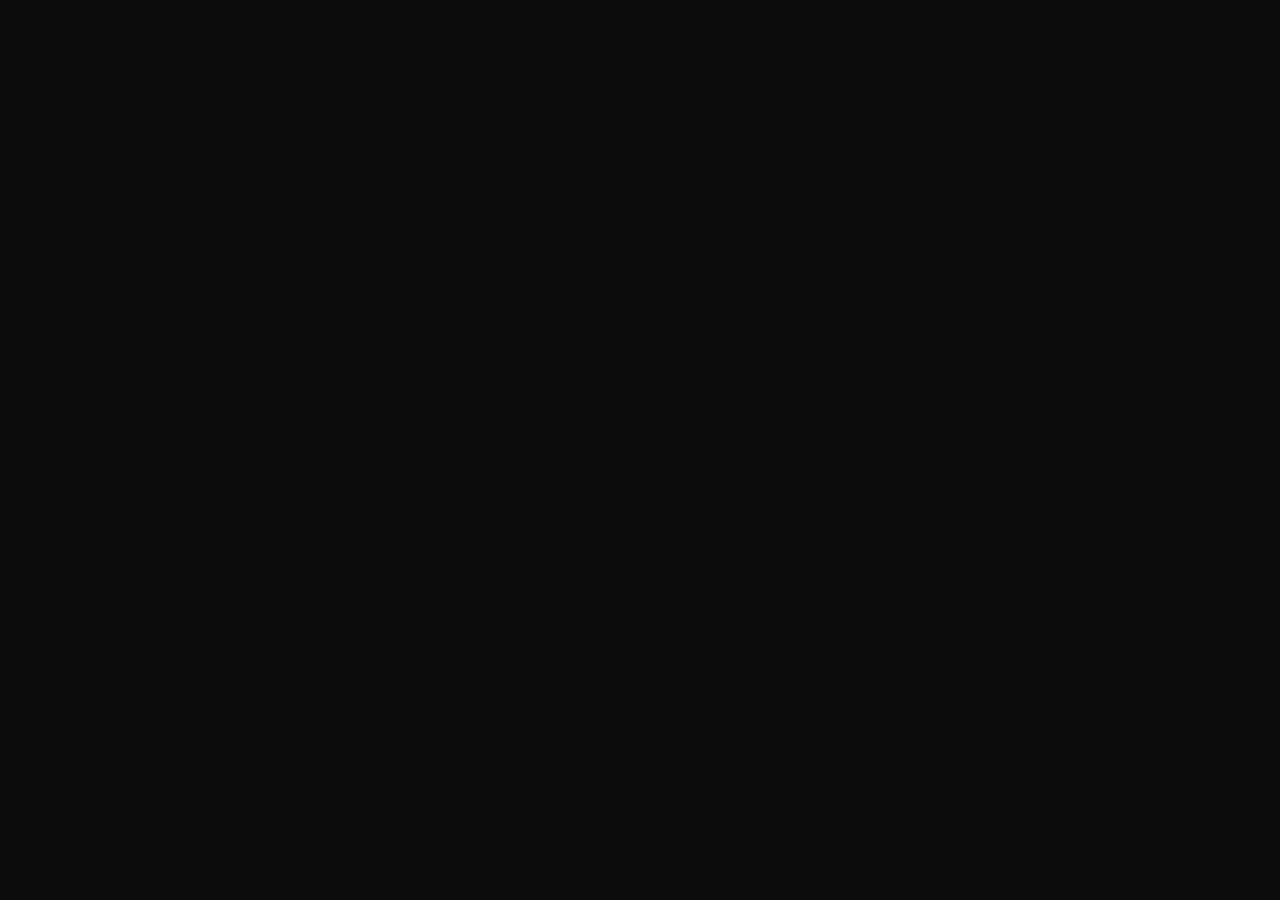
==== my-resume-app/index.html @ d7958278 "..." ====
<!doctype html>
<html lang="en">
<head>
  <meta charset="utf-8">
  <title>MyResumeApp</title>
  <base href="/">

  <meta name="viewport" content="width=device-width, initial-scale=1">
  <link rel="icon" type="image/x-icon" href="favicon.ico">
  <link rel="stylesheet" href="./assets/css/style.css" type="text/css" media="all">
  <link rel="stylesheet" href="./assets/css/font-awesome.min.css" type="text/css" media="all">
<link rel="stylesheet" href="styles.bd3570ccd5c4fd1ce94a.css"></head>
<body>
  <app-root></app-root>
<script type="text/javascript" src="runtime.a66f828dca56eeb90e02.js"></script><script type="text/javascript" src="polyfills.7a0e6866a34e280f48e7.js"></script><script type="text/javascript" src="main.0de5483e411755ad02b9.js"></script></body>
</html>
---- my-resume-app/assets/css/style.css ----
/*
Template Name: Blvck - Personal vCard & Resume Template
Version: 1.0
Author: PxlSolutions
Author URI: http://themeforest.net/user/pxlsolutions
Description: CV, Resume, vCard HTML Template

[TABLE OF CONTENTS]

01. Global Styles
02. Preloader
03. Layout
04. Header
05. Main Content
06. Section Welcome
07. Section Fun Facts
08. Section Resume
09. Section Works
10. Section Testimonials
11. Section Blog
12. Section Customers
13. Section Contact
14. Other Elements
15. Responsive
*/
/*-----------------------------------------------------------------*/
/*                      GLOBAL STYLES                              */
/*-----------------------------------------------------------------*/

@import url('https://fonts.googleapis.com/css?family=Abril+Fatface');
@import url('https://fonts.googleapis.com/css?family=Josefin+Sans');

body {
    color: #1a1a1a;
    background-color: #0C0C0C;
    font-family: 'Josefin Sans', sans-serif;
    overflow-x: hidden;
}

h1,h2,h3,h4,h5,h6 {
    font-family: 'Josefin Sans', sans-serif;
}

img {
    max-width: 100%;
    height: auto;
}

ul {
    padding-left: 15px;
}

li {
    padding: 0 0 10px;
}

/*-----------------------------------------------------------------*/
/*                      PRELOADER                                  */
/*-----------------------------------------------------------------*/
.preloader-outer {
    position: fixed;
    top: 0;
    left: 0;
    height: 100%;
    width: 100%;
    background: #0C0C0C;
    z-index: 6;
    overflow: hidden;
}

.preloader {
    position: absolute;
    top: 50%;
    left: 50%;
    width: 80px;
    height: 60px;
    margin: -30px 0 0 -40px;
}

.preloader .lines {
    width: 80px;
    height: 40px;
    position: absolute;
}

.preloader .lines .line {
    width: 80px;
    height: 1px;
    background-color: #fff;
    position: absolute;
    clip: rect(0,0,20px,0);
}

.preloader .lines .line.line-1 {
    top: 0;
    animation: slide 2s ease 0.1s infinite;
}

.preloader .lines .line.line-2 {
    top: 15px;
    animation: slide 2s ease .25s infinite;
}

.preloader .lines .line.line-3 {
    top: 30px;
    animation: slide 2s ease .5s infinite;
}

.preloader .loading-text {
    position: absolute;
    top: 50px;
    text-align: center;
    width: 100%;
    color: #fff;
    font-size: 14px;
    font-family: 'Josefin Sans', sans-serif;
    letter-spacing: 1px;
    line-height: 10px;
    height: 10px;
    text-transform: uppercase;
}

@keyframes slide {
    0% {
        clip: rect(0,0,20px,0);
    }

    30% {
        clip: rect(0,80px,20px,0);
    }

    50% {
        clip: rect(0,80px,20px,0);
    }

    80% {
        clip: rect(0,80px,20px,80px);
    }

    100% {
        clip: rect(0,80px,20px,80px);
    }
}

@keyframes fade {
    0% {
        opacity: 1;
    }

    50% {
        opacity: 0;
    }

    100% {
        opacity: 1;
    }
}

/*-----------------------------------------------------------------*/
/*                      LAYOUT                                     */
/*-----------------------------------------------------------------*/
.wrapper {
    width: 1000px;
    margin: 0 auto;
}

/*-----------------------------------------------------------------*/
/*                      HEADER                                     */
/*-----------------------------------------------------------------*/
.header {
    background: #0c4979; 
    padding: 46px;
    position: absolute;
    height: 100vh;
    width: 100%;
    z-index: 5;
    text-align: center;
    box-shadow: 0 0 8px rgba(255, 255, 255, 0.4);
}

.header .LanguageSwitch {
    position: absolute;
    top: 15px;
    left: 0px;
    padding: 10px 10px 10px 12px;
    background-color: #fff;
    border-radius: 0px 30px 30px 0px;
}

.header .LanguageSwitch label{
    color: #666;
    font-size: 12px;
    margin-right: 10px; 
}

.header .LanguageSwitch select{
    background: none;
    border: 1px solid #0c4979;
    padding: 2px;
    border-radius: 2px;
    color: #0c4979;
}

.header .avatar {
    overflow: hidden;
    width: 165px;
    height: 165px;
    -webkit-border-radius: 50%;
    -moz-border-radius: 50%;
    -ms-border-radius: 50%;
    border-radius: 50%;
    margin-top: 25px;
    margin-left: auto;
    margin-right: auto;
    box-shadow: 0px 0px 3px #fff;
}

.header .avatar img {
    width: 100%;
}

.header .name {
    margin: 25px 0;
}

.header .name h1 {
    font-family: 'Josefin Sans', sans-serif;
    font-size: 22px;
    font-weight: 600;
    color: #FFF;
    margin: 0 0 5px;
    /* text-transform: uppercase; */
}

.header .name span {
    color: #c3c3c3;
    font-family: 'Josefin Sans', sans-serif;
    font-size: 15px;
    font-weight: 300;
}
/* === Social Icons === */
.header .social-icons {
    margin: 0 0 34px;
}

.header .social-icons ul {
    list-style: none;
    margin: 0;
    padding: 0;
}

.header .social-icons ul li {
    display: inline-block;
    padding: 0 20px 0 0;
}

.header .social-icons ul li a {
    color: #FFF;
}

.header .social-icons ul li a:hover {
    color: #fd9301;
}

.header .social-icons ul li a i {
    font-size: 16px;
}

.header .social-icons ul li:last-child {
    padding-right: 0;
}
/* === Navigation === */
.header .main-nav ul {
    list-style: none;
    padding: 0;
    margin: 0;
}

.header .main-nav ul li {
    padding-bottom: 15px;
}

.header .main-nav ul li a {
    color: #7199b9;
    font-family: 'Josefin Sans', sans-serif;
    font-size: 12px;
    font-weight: 700;
    text-transform: uppercase;
    position: relative;
    -webkit-transition: all .3s ease-in-out;
    -moz-transition: all .3s ease-in-out;
    -o-transition: all .3s ease-in-out;
    transition: all .3s ease-in-out;
}

.header .main-nav ul li a:hover,.header .main-nav ul li a:focus {
    color: #fd9301;
    text-decoration: none;
}

.header .main-nav ul li a:before {
    -webkit-transition: all .3s ease-in-out;
    -moz-transition: all .3s ease-in-out;
    -o-transition: all .3s ease-in-out;
    transition: all .3s ease-in-out;
}

.header .main-nav ul li a:after {
    -webkit-transition: all .3s ease-in-out;
    -moz-transition: all .3s ease-in-out;
    -o-transition: all .3s ease-in-out;
    transition: all .3s ease-in-out;
}

.header .main-nav ul li a:hover:before {
    content: '';
    position: absolute;
    left: -8px;
    top: -5px;
    height: 7px;
    width: 7px;
    border-top: solid 2px #fd9301;
    border-left: solid 2px #fd9301;
}

.header .main-nav ul li a:hover:after {
    content: '';
    position: absolute;
    right: -8px;
    bottom: -5px;
    height: 7px;
    width: 7px;
    border-bottom: solid 2px #fd9301;
    border-right: solid 2px #fd9301;
}

.header .main-nav ul li:last-child {
    padding-bottom: 0;
}

.header .main-nav ul li a.active {
    color: #FFF;
}

.header .main-nav ul li a.active:before {
    content: '';
    position: absolute;
    left: -8px;
    top: -5px;
    height: 7px;
    width: 7px;
    border-top: solid 2px #FFF;
    border-left: solid 2px #FFF;
}

.header .main-nav ul li a.active:after {
    content: '';
    position: absolute;
    right: -8px;
    bottom: -5px;
    height: 7px;
    width: 7px;
    border-bottom: solid 2px #FFF;
    border-right: solid 2px #FFF;
}

/* === Copyright === */
.header .copyright {
    bottom: 20px;
    position: absolute;
    left: 25%;
}

.header .copyright span {
    color: #6a6a6a;
    font-family: 'Josefin Sans', sans-serif;
    font-size: 12px;
    font-weight: 300;
}

/* === Mobile Menu Bar === */
.header .mobile-bar {
    background: rgba(12,12,12,0.75);
    color: #FFF;
    height: 60px;
    right: -59px;
    position: absolute;
    width: 60px;
    z-index: 3;
}

.header .hamburger-menu {
    position: absolute;
    top: 0;
    left: 15px;
    bottom: 0;
    margin: auto;
    width: 30px;
    height: 55px;
    cursor: pointer;
}

.header .bar,.header .bar:after,.header .bar:before {
    width: 30px;
    height: 3px;
}

.header .bar {
    position: relative;
    transform: translateY(25px);
    background: #fff;
    transition: all 0 300ms;
}

.header .bar.animate {
    background: rgba(255,255,255,0);
}

.header .bar:before {
    content: "";
    position: absolute;
    left: 0;
    bottom: 10px;
    background: #fff;
    transition: bottom 300ms 300ms cubic-bezier(0.23,1,0.32,1),transform 300ms cubic-bezier(0.23,1,0.32,1);
}

.header .bar:after {
    content: "";
    position: absolute;
    left: 0;
    top: 10px;
    background: #fff;
    transition: top 300ms 300ms cubic-bezier(0.23,1,0.32,1),transform 300ms cubic-bezier(0.23,1,0.32,1);
}

.header .bar.animate:after {
    top: 0;
    transform: rotate(45deg);
    transition: top 300ms cubic-bezier(0.23,1,0.32,1),transform 300ms 300ms cubic-bezier(0.23,1,0.32,1);
}

.header .bar.animate:before {
    bottom: 0;
    transform: rotate(-45deg);
    transition: bottom 300ms cubic-bezier(0.23,1,0.32,1),transform 300ms 300ms cubic-bezier(0.23,1,0.32,1);
}

/*-----------------------------------------------------------------*/
/*                      MAIN CONTENT                               */
/*-----------------------------------------------------------------*/
.main-content {
    background: #FFF;
    width: 740px;
}

.main-content p {
    color: #666;
    font-family: 'Josefin Sans', sans-serif;
    font-size: 14px;
    font-weight: 300;
    line-height: 28px;
}

/* === Section Configure === */
.main-content section {
    padding: 60px 70px;
    position: relative;
    border-bottom: solid 1px #EEE;
}

/* === Section Header === */
.main-content section .section-header {
    margin-bottom: 30px;
    margin-top: 30px;
    position: relative;
}

.main-content section .section-header:first-child {
    margin-top: 0px;
}

.main-content section .section-header h2 {
    color: #0c4979;
    display: inline-block;
    font-family: 'Josefin Sans', sans-serif;
    font-size: 14px;
    font-weight: 600;
    margin: 0;
    text-transform: uppercase;
    padding-left: 20px;
    position: relative;
}

.main-content section .section-header h2:before {
    content: '';
    position: absolute;
    background: transparent;
    bottom: 10px;
    left: 0;
    height: 16px;
    width: 16px;
    border-left: solid 3px #0c4979;
    border-top: solid 3px #0c4979;
}

.main-content section .section-header h2:after {
    content: '';
    position: absolute;
    background: transparent;
    bottom: -10px;
    right: -17px;
    height: 16px;
    width: 16px;
    border-right: solid 3px #0c4979;
    border-bottom: solid 3px #0c4979;
}

/* === Section Header Light === */
.main-content section .section-header-light {
    margin-bottom: 60px;
    position: relative;
    z-index: 1;
}

.main-content section .section-header-light h2 {
    color: #FFF !important;
    display: inline-block;
    font-family: 'Josefin Sans', sans-serif;
    font-size: 14px;
    font-weight: 400;
    margin: 0;
    text-transform: uppercase;
    padding-left: 20px;
    position: relative;
}

.main-content section .section-header-light h2:before {
    content: '';
    position: absolute;
    background: transparent;
    bottom: 10px;
    left: 0;
    height: 16px;
    width: 16px;
    border-left: solid 3px #FFF !important;
    border-top: solid 3px #FFF !important;
}

.main-content section .section-header-light h2:after {
    content: '';
    position: absolute;
    background: transparent;
    bottom: -10px;
    right: -17px;
    height: 16px;
    width: 16px;
    border-right: solid 3px #FFF !important;
    border-bottom: solid 3px #FFF !important;
}

/*-----------------------------------------------------------------*/
/*                      SECTION WELCOME                            */
/*-----------------------------------------------------------------*/
.welcome {
    padding: 0 !important;
    position: relative;
    border-bottom: 0 !important;
    height: 100vh;
}

.welcome .backstretch {
    position: absolute;
    top: 0;
    bottom: 0;
}

/* === Quote === */
.welcome .quote {
    margin: 0 auto;
    top: calc(50% - 60px);
    position: relative;
    width: 500px;
    z-index: 1;
}

/* .welcome .quote:before {
    content: '';
    position: absolute;
    left: -32px;
    top: -40px;
    height: 22px;
    width: 22px;
    border-top: solid 4px #FFF;
    border-left: solid 4px #FFF;
}

.welcome .quote:after {
    content: '';
    position: absolute;
    right: -30px;
    bottom: -18px;
    height: 22px;
    width: 22px;
    border-bottom: solid 4px #FFF;
    border-right: solid 4px #FFF;
} */

.welcome .quote h2 {
    /* color: #0c4979; */
    color: #fff;
    font-family: 'Josefin Sans', sans-serif;
    font-size: 25px;
    font-weight: 400;
    margin: 0;
    line-height: 1.3em;
}

.welcome .quote span.author {
    color: #7199b9;
    display: block;
    font-size: 18px;
    font-family: 'Josefin Sans', sans-serif;
    font-weight: 600;
    margin-top: 10px;
}

.welcome .overlay {
    background: rgba(227, 227, 227, 0.65) url(../img/objective_Background.png) no-repeat left 100%;
    height: 100%;
    left: 0;
    top: 0;
    position: absolute;
    width: 100%;
}

/*-----------------------------------------------------------------*/
/*                      SECTION ABOUT                              */
/*-----------------------------------------------------------------*/
.about .intro ul.info {
    margin-bottom: 20px;
    height: 60px;
    padding: 0;
    list-style: none;
}

.about .intro ul.info li {
    padding: 5px 0;
    float: left;
    width: 48%;
    margin-right: 1%;
    font-family: 'Josefin Sans', sans-serif;
    font-weight: 300;
    color: #66667f;
    font-size: 14px;
}

.about .intro ul.info li span{
    color: #666;
    font-weight: bold;
    width: 90px;
    display: inline-block;
}

.about .intro ul.info li span i{
    margin-right: 10px;
}

/* .about .intro ul.info li:before {
    content: '\f177';
    font-family: 'FontAwesome';
    font-size: 14px;
    color: #0C0C0C;
    padding-right: 15px;
} */

.about .intro ul.info li:first-child {
    padding-top: 0;
}

.about .intro p {
    margin: 15px 0;
}


/*-----------------------------------------------------------------*/
/*                      SECTION FUN FACTS                          */
/*-----------------------------------------------------------------*/
.facts {
    background: url(../img/aboutImg.jpg) center no-repeat;
    background-size: cover;
}

.facts .fact-item {
    position: relative;
    z-index: 1;
}

.facts .fact-item em.number {
    font-family: 'Josefin Sans', sans-serif;
    font-size: 30px;
    font-style: normal;
    color: #FFF;
    display: block;
    margin: 0 0 8px;
}

.facts .fact-item em.text {
    color: #d9d9d9;
    font-family: 'Josefin Sans', sans-serif;
    font-weight: bolder;
    font-size: 14px;
    display: block;
    margin: 0 0 8px;
}

.facts .fact-item em.number, .facts .fact-item em.text {
    text-align: center;
}

.facts .overlay {
    background: rgba(12,12,12,0.85);
    height: 100%;
    left: 0;
    top: 0;
    position: absolute;
    width: 100%;
}

/*-----------------------------------------------------------------*/
/*                      SECTION Basic Skills                       */
/*-----------------------------------------------------------------*/

.BasicSkills .intro ul.info {
    margin-bottom: 20px;
    height: 60px;
    padding: 0;
    list-style: none;
}

.BasicSkills .intro ul.info li {
    padding: 5px 0;
    float: left;
    width: 48%;
    margin-right: 1%;
    font-family: 'Josefin Sans', sans-serif;
    font-weight: 300;
    color: #66667f;
    font-size: 14px;
}

.BasicSkills .intro ul.info li span{
    color: #666;
    font-weight: bold;
}

.BasicSkills .intro ul.info li span i{
    margin-right: 10px;
}

/*-----------------------------------------------------------------*/
/*                      SECTION RESUME                             */
/*-----------------------------------------------------------------*/
.resume .top-item {
    margin-top: 0 !important;
}

.resume .resume-item {
    background: #FFF;
    border: solid 1px #1a1a1a;
    padding: 20px;
    margin-top: 30px;
    max-height: 140px;
    overflow: hidden;
}

.resume .resume-item h2 {
    font-size: 16px;
    font-weight: 700;
    margin: 0 0 10px;
}

.resume .resume-item span {
    color: #666;
    display: block;
    font-size: 12px;
    font-weight: 300;
    margin: 0 0 10px;
}

.resume .resume-item p {
    line-height: 20px;
    margin-bottom: 0;
}

.resume .resume-download {
    display: block;
    position: absolute;
    right: 0;
    top: -12px;
    background: #0C0C0C;
    color: #FFF;
    padding: 5px 10px;
    border-radius: 2px;
}

.resume .skills .item {
    margin-bottom: 20px;
}

.resume .skills .item .skill-info {
    margin-bottom: 15px;
}

.resume .skills .item .skill-info h3 {
    font-family: 'Josefin Sans', sans-serif;
    font-size: 14px;
    margin: 0;
}

.resume .skills .item .skill-info span {
    font-family: 'Josefin Sans', sans-serif;
    font-size: 12px;
    font-weight: 300;
    color: #9C9C9C;
}


/* -----------------------------------------------
 * Timeline
 * --------------------------------------------- */
 .timeline {
    list-style: none;
    padding: 10px 0;
    position: relative;
    font-weight: 300;
}
.timeline:before {
    top: 0;
    bottom: 0;
    position: absolute;
    content:" ";
    width: 2px;
    background: #0c4979;
    left: 50%;
    margin-left: -1.5px;
}
.timeline > li {
    margin-bottom: 20px;
    position: relative;
    width: 50%;
    float: left;
    clear: left;
}
.timeline > li:before, .timeline > li:after {
    content:" ";
    display: table;
}
.timeline > li:after {
    clear: both;
}
.timeline > li:before, .timeline > li:after {
    content:" ";
    display: table;
}
.timeline > li:after {
    clear: both;
}
.timeline > li > .timeline-panel {
    width: calc(100% - 25px);
    width: -moz-calc(100% - 25px);
    width: -webkit-calc(100% - 25px);
    float: left;
    border: 1px solid #dcdcdc;
    background: #ffffff;
    position: relative;
}
.timeline > li > .timeline-panel:before {
    position: absolute;
    top: 26px;
    right: -15px;
    display: inline-block;
    border-top: 15px solid transparent;
    border-left: 15px solid #dcdcdc;
    border-right: 0 solid #dcdcdc;
    border-bottom: 15px solid transparent;
    content:" ";
}
.timeline > li > .timeline-panel:after {
    position: absolute;
    top: 27px;
    right: -14px;
    display: inline-block;
    border-top: 14px solid transparent;
    border-left: 14px solid #ffffff;
    border-right: 0 solid #ffffff;
    border-bottom: 14px solid transparent;
    content:" ";
}
.timeline > li > .timeline-badge {
    color: #ffffff;
    width: 24px;
    height: 24px;
    line-height: 50px;
    text-align: center;
    position: absolute;
    top: 16px;
    right: -12px;
    z-index: 100;
}
.timeline > li.timeline-inverted > .timeline-panel {
    float: right;
}
.timeline > li.timeline-inverted > .timeline-panel:before {
    border-left-width: 0;
    border-right-width: 15px;
    left: -15px;
    right: auto;
}
.timeline > li.timeline-inverted > .timeline-panel:after {
    border-left-width: 0;
    border-right-width: 14px;
    left: -14px;
    right: auto;
}
.timeline-badge > a {
    color: #0c7fda !important;
}
.timeline-badge a:hover {
    color: #dcdcdc !important;
}
.timeline-title {
    margin-top: 0;
    color: inherit;
}
.timeline-heading h4 {
    font-weight: 400;
    padding: 0 15px;
    color: #4679bd;
}
.timeline-body > p, .timeline-body > ul {
    padding: 10px 15px;
    margin-bottom: 0;
}
.timeline-footer {
    padding: 5px 15px;
    background-color: #f4f4f4;
}
.timeline-footer p { margin-bottom: 0; }

.timeline-footer p span {
    color: #a9a8a8;
}
.timeline-footer > a {
    cursor: pointer;
    text-decoration: none;
}
.timeline > li.timeline-inverted {
    float: right;
    clear: right;
}
.timeline > li:nth-child(2) {
    margin-top: 60px;
}
.timeline > li.timeline-inverted > .timeline-badge {
    left: -12px;
}
.no-float {
    float: none !important;
}
@media (max-width: 767px) {
    ul.timeline:before {
        left: 40px;
    }
    ul.timeline > li {
        margin-bottom: 0px;
        position: relative;
        width:100%;
        float: left;
        clear: left;
    }
    ul.timeline > li > .timeline-panel {
        width: calc(100% - 65px);
        width: -moz-calc(100% - 65px);
        width: -webkit-calc(100% - 65px);
    }
    ul.timeline > li > .timeline-badge {
        left: 28px;
        margin-left: 0;
        top: 16px;
    }
    ul.timeline > li > .timeline-panel {
        float: right;
    }
    ul.timeline > li > .timeline-panel:before {
        border-left-width: 0;
        border-right-width: 15px;
        left: -15px;
        right: auto;
    }
    ul.timeline > li > .timeline-panel:after {
        border-left-width: 0;
        border-right-width: 14px;
        left: -14px;
        right: auto;
    }
    .timeline > li.timeline-inverted {
        float: left;
        clear: left;
        margin-top: 30px;
        margin-bottom: 30px;
    }
    .timeline > li.timeline-inverted > .timeline-badge {
        left: 28px;
    }
}


/*-----------------------------------------------------------------*/
/*                      SECTION WORKS                              */
/*-----------------------------------------------------------------*/
.works .control {
    margin-bottom: 30px;
}

.works .control ul {
    list-style: none;
    margin: 0;
    padding: 0;
}

.works .control ul li {
    display: inline-block;
    padding: 0 20px 0 0;
}

.works .control ul li a {
    color: #9E9E9E;
    cursor: pointer;
    font-family: 'Josefin Sans', sans-serif;
    font-size: 14px;
}

.works .control ul li a:hover {
    color: #1a1a1a;
    text-decoration: none;
}

.works .control ul li.active a {
    color: #1a1a1a;
}

.works .control ul li:last-child {
    padding-right: 0;
}

.works .item-outer {
    list-style: none;
    margin: 0 -1px;
    overflow: hidden;
    padding: 0;
    -webkit-transition: all .3s ease-in-out;
    -moz-transition: all .3s ease-in-out;
    -o-transition: all .3s ease-in-out;
    transition: all .3s ease-in-out;
}

.works .item-outer .filtr-item {
    display: inline-block;
    padding: 0 1px;
}

.works .item-outer .item {
    margin-bottom: 2px;
    overflow: hidden;
    height: 193px;
    position: relative;
}

.works .item-outer .item .title {
    color: #FFF;
    position: absolute;
    top: 0;
    height: 100%;
    width: 100%;
    z-index: 2;
}

.works .item-outer .item .title:before {
    content: '';
    border-top: solid #FFF 3px;
    border-left: solid #FFF 3px;
    position: absolute;
    left: 15px;
    top: 15px;
    height: 18px;
    width: 18px;
    -ms-transform: translate(-45px,-45px);
    -webkit-transform: translate(-45px,-45px);
    transform: translate(-45px,-45px);
    -webkit-transition: all .3s ease-in-out;
    -moz-transition: all .3s ease-in-out;
    -o-transition: all .3s ease-in-out;
    transition: all .3s ease-in-out;
}

.works .item-outer .item .title:after {
    content: '';
    border-bottom: solid #FFF 3px;
    border-right: solid #FFF 3px;
    position: absolute;
    right: -35px;
    bottom: -35px;
    height: 18px;
    width: 18px;
    -ms-transform: translate(45px,45px);
    -webkit-transform: translate(45px,45px);
    transform: translate(45px,45px);
    -webkit-transition: all .3s ease-in-out;
    -moz-transition: all .3s ease-in-out;
    -o-transition: all .3s ease-in-out;
    transition: all .3s ease-in-out;
}

.works .item-outer .item .title .inner {
    text-align: center;
    top: calc(50% - 30px);
    width: 100%;
    position: absolute;
}

.works .item-outer .item .title h2 {
    font-size: 18px;
    font-weight: 400;
    letter-spacing: .04em;
    text-transform: uppercase;
    margin: 0 0 5px;
    -ms-transform: translateY(-200px);
    -webkit-transform: translateY(-200px);
    transform: translateY(-200px);
    -webkit-transition: all .3s ease-in-out;
    -moz-transition: all .3s ease-in-out;
    -o-transition: all .3s ease-in-out;
    transition: all .3s ease-in-out;
}

.works .item-outer .item .title span {
    color: #DDD;
    display: block;
    font-size: 12px;
    font-weight: 100;
    -ms-transform: translateY(220px);
    -webkit-transform: translateY(220px);
    transform: translateY(220px);
    -webkit-transition: all .3s ease-in-out;
    -moz-transition: all .3s ease-in-out;
    -o-transition: all .3s ease-in-out;
    transition: all .3s ease-in-out;
}

.works .item-outer .item img {
    max-width: 100%;
    height: auto;
    -ms-transform: scale(1);
    -webkit-transform: scale(1);
    transform: scale(1);
    -webkit-transition: all .3s ease-in-out;
    -moz-transition: all .3s ease-in-out;
    -o-transition: all .3s ease-in-out;
    transition: all .3s ease-in-out;
}

.works .item-outer .item .overlay {
    background: rgba(12,12,12,0.85);
    height: 100%;
    left: 0;
    opacity: 0;
    top: 0;
    position: absolute;
    width: 100%;
    z-index: 1;
    -webkit-transition: all .3s ease-in-out;
    -moz-transition: all .3s ease-in-out;
    -o-transition: all .3s ease-in-out;
    transition: all .3s ease-in-out;
}

.works .item-outer .item:hover h2 {
    -ms-transform: translateY(0px);
    -webkit-transform: translateY(0px);
    transform: translateY(0px);
}

.works .item-outer .item:hover span {
    -ms-transform: translateY(0px);
    -webkit-transform: translateY(0px);
    transform: translateY(0px);
}

.works .item-outer .item:hover .overlay {
    opacity: 1;
}

.works .item-outer .item:hover img {
    -ms-transform: scale(1.1);
    -webkit-transform: scale(1.1);
    transform: scale(1.1);
}

.works .item-outer .item:hover .title:before {
    -ms-transform: translate(0px);
    -webkit-transform: translate(0px);
    transform: translate(0px);
}

.works .item-outer .item:hover .title:after {
    -ms-transform: translate(-45px,-45px);
    -webkit-transform: translate(-45px,-45px);
    transform: translate(-45px,-45px);
}

.works .item-outer .mix {
    padding: 5px;
}

/*-----------------------------------------------------------------*/
/*                      SECTION TESTIMONIALS                       */
/*-----------------------------------------------------------------*/
.testimonials .item .thumb {
    border: solid 1px #ECECEC;
    width: 128px;
    height: 128px;
    overflow: hidden;
    -webkit-border-radius: 50%;
    -moz-border-radius: 50%;
    -ms-border-radius: 50%;
    border-radius: 50%;
}

.testimonials .item .text span.author {
    color: #B1B1B1;
    font-family: 'Josefin Sans', sans-serif;
    font-size: 12px;
}

/*-----------------------------------------------------------------*/
/*                      SECTION BLOG                               */
/*-----------------------------------------------------------------*/
.blog .item {
    margin-bottom: 30px;
}

.blog .item .thumb {
    height: 180px;
    overflow: hidden;
}

.blog .item .thumb img {
    width: 100%;
    height: auto;
}

.blog .item .text h2 {
    font-size: 18px;
    font-weight: 400;
    margin: 0 0 15px;
}

.blog .item .text p {
    margin: 0 0 15px;
}

.blog .blog-single img {
    margin-bottom: 20px;
}

/*-----------------------------------------------------------------*/
/*                      SECTION CUSTOMERS                          */
/*-----------------------------------------------------------------*/
.customers {
    background: url(http://placehold.it/740x270) center left no-repeat;
    background-size: cover;
}

.customers .customer-carousel {
    z-index: 1;
}

.customers .item {
    margin-right: 24px;
    position: relative;
    z-index: 1;
}

.customers .item img {
    max-width: 100%;
    opacity: .5;
    height: auto;
    -webkit-transition: all .3s ease-in-out;
    -moz-transition: all .3s ease-in-out;
    -o-transition: all .3s ease-in-out;
    transition: all .3s ease-in-out;
}

.customers .item img:hover {
    opacity: 1;
}

.customers .overlay {
    background: rgba(12,12,12,0.85);
    height: 100%;
    left: 0;
    top: 0;
    position: absolute;
    width: 100%;
}

.customers .owl-theme .owl-controls .owl-page span {
    width: 10px;
    height: 10px;
    margin: 5px 3px;
    background: #FFF;
}

.customers .owl-theme .owl-controls {
    margin-top: 24px;
}

/*-----------------------------------------------------------------*/
/*                      OTHER ELEMENTS                             */
/*-----------------------------------------------------------------*/
.more-items {
    margin-top: 25px;
}

.more-items a {
    color: #0C0C0C;
    font-weight: 300;
    text-decoration: none;
}

.more-items a:hover {
    text-decoration: underline;
}

.more-items a i {
    margin-right: 10px;
}

.pagination {
    margin-top: 25px;
    width: 100%;
}

.pagination a {
    color: #1a1a1a;
}

/* === Button === */
.btn-default {
    color: #FFF;
    background-color: #0C0C0C;
    border: 0;
    border-radius: 0;
    font-size: 12px;
    font-weight: 300;
    padding: 5px 16px;
    position: relative;
}

.btn-default:after {
    content: '\f178';
    font-family: 'FontAwesome';
    font-size: 12px;
    top: 0;
    right: -29px;
    padding: 5px 8px;
    position: absolute;
    background: #0C0C0C;
    -webkit-transition: all .8s ease-in-out;
    -moz-transition: all .8s ease-in-out;
    -o-transition: all .8s ease-in-out;
    transition: all .8s ease-in-out;
    -ms-transform: rotateY(0deg);
    -webkit-transform: rotateY(0deg);
    transform: rotateY(0deg);
}

.btn-default:hover {
    color: #FFF;
    background-color: #0C0C0C;
    border: 0;
}

.btn-default:hover:after {
    -ms-transform: rotateY(360deg);
    -webkit-transform: rotateY(360deg);
    transform: rotateY(360deg);
}

/* === Progress Bar === */
.progress {
    height: 1px;
    margin-bottom: 20px;
    overflow: hidden;
    background-color: #E0E0E0;
    border-radius: 0;
    -webkit-box-shadow: none;
    box-shadow: none;
}

.progress-bar {
    float: left;
    width: 0;
    height: 100%;
    font-size: 12px;
    line-height: 1px;
    color: #fff;
    text-align: center;
    background-color: #0C0C0C;
    -webkit-box-shadow: none;
    box-shadow: none;
    -webkit-transition: width .6s ease;
    -o-transition: width .6s ease;
    transition: width .6s ease;
}

/* === Form Control === */
.form-control {
    display: block;
    width: 100%;
    height: 50px;
    padding: 0;
    font-size: 14px;
    font-weight: 300;
    line-height: 1.6;
    color: #555;
    background-color: #fff;
    background-image: none;
    border-bottom: solid 1px #0C0C0C;
    border-top: 0;
    border-left: 0;
    border-right: 0;
    border-radius: 0;
    -webkit-box-shadow: none;
    box-shadow: none;
}

.form-control:focus {
    border-color: #C7C7C7;
    outline: 0;
    -webkit-box-shadow: none;
    box-shadow: none;
}

.form-group {
    margin-bottom: 25px;
}

/* === Owl Configure === */
.owl-theme .owl-controls .owl-page span {
    width: 10px;
    height: 10px;
    margin: 5px 3px;
    filter: Alpha(Opacity=20);
    opacity: .2;
    background: #0C0C0C;
}

.owl-theme .owl-controls {
    margin-top: 30px;
}

.scrollConatiner {
    max-height: 100vh;
    overflow: auto;
}

/*-----------------------------------------------------------------*/
/*                      RESPONSIVE                                  */
/*-----------------------------------------------------------------*/
@media only screen and (min-width: 480px) and (max-width: 767px) {
    .works .item-outer .mix {
        width: 50%;
    }
}

@media only screen and (max-width: 991px) {
    .wrapper {
        width: 100%;
    }

    .header {
        -ms-transform: translateX(-260px);
        -webkit-transform: translateX(-260px);
        transform: translateX(-260px);
        -webkit-transition: all .3s ease-in-out;
        -moz-transition: all .3s ease-in-out;
        -o-transition: all .3s ease-in-out;
        transition: all .3s ease-in-out;
    }

    .pushed {
        -ms-transform: translateX(0);
        -webkit-transform: translateX(0);
        transform: translateX(0);
    }

    .main-content {
        width: 100%;
        -webkit-transition: all .3s ease-in-out;
        -moz-transition: all .3s ease-in-out;
        -o-transition: all .3s ease-in-out;
        transition: all .3s ease-in-out;
    }

    .main-pushed {
        -ms-transform: translateX(260px);
        -webkit-transform: translateX(260px);
        transform: translateX(260px);
    }
    .works .item-outer .item {
        height: 280px;
    }
}

@media only screen and (max-width: 767px) {
    .welcome {
        padding: 60px !important;
    }

    .welcome .quote {
        width: initial;
    }

    .facts .fact-item {
        margin-bottom: 20px;
    }

    .resume .resume-item {
        margin-top: 30px !important;
    }

    .blog .item .text {
        margin-top: 25px;
    }
}

@media only screen and (max-width: 480px) {
    .main-content section {
        padding: 60px 30px;
    }
}

@media only screen and (max-height: 600px) {
    .header .name {
        margin: 15px 0;
    }

    .header .main-nav ul li {
        padding-bottom: 10px;
    }

    .header .social-icons {
        margin: 0 0 15px;
    }

    .header .copyright {
        bottom: -18px;
        position: relative;
    }
}
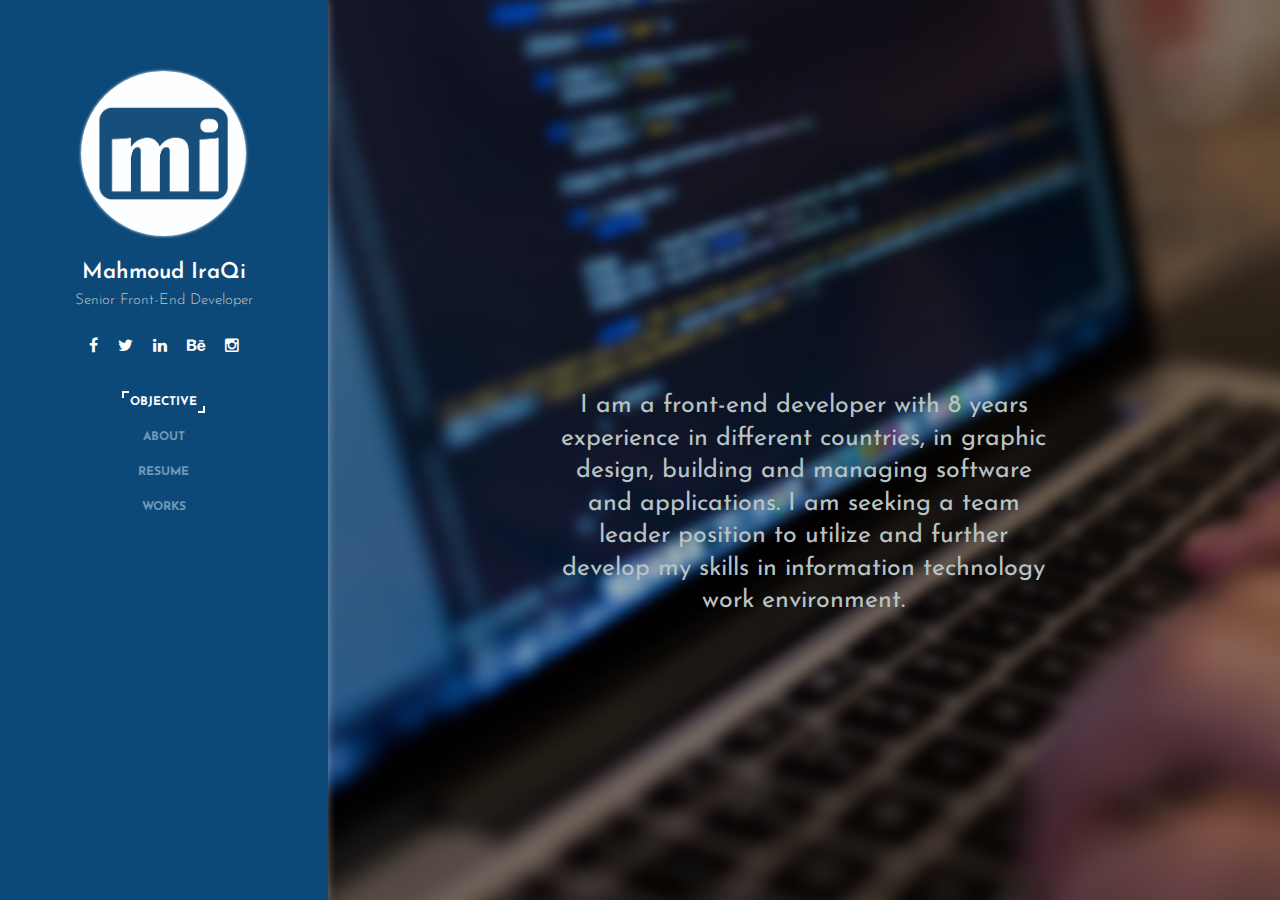
==== commit 4419e232: "update cv" ====
--- a/my-resume-app/index.html
+++ b/my-resume-app/index.html
@@ -3,14 +3,16 @@
 <head>
   <meta charset="utf-8">
   <title>MyResumeApp</title>
-  <base href="/">
+  <base href="./">
 
   <meta name="viewport" content="width=device-width, initial-scale=1">
-  <link rel="icon" type="image/x-icon" href="favicon.ico">
+  <!-- <link rel="icon" type="image/x-icon" href="./favicon.png"> -->
+  <link rel="shortcut icon" type="image/png" href="./assets/img/favicon.png"/>
   <link rel="stylesheet" href="./assets/css/style.css" type="text/css" media="all">
+  <link rel="stylesheet" href="./assets/css/responsive.css" type="text/css" media="all">
   <link rel="stylesheet" href="./assets/css/font-awesome.min.css" type="text/css" media="all">
-<link rel="stylesheet" href="styles.bd3570ccd5c4fd1ce94a.css"></head>
+<link rel="stylesheet" href="styles.dcaf5f97e720a7d08f4d.css"></head>
 <body>
   <app-root></app-root>
-<script type="text/javascript" src="runtime.a66f828dca56eeb90e02.js"></script><script type="text/javascript" src="polyfills.7a0e6866a34e280f48e7.js"></script><script type="text/javascript" src="main.0de5483e411755ad02b9.js"></script></body>
+<script type="text/javascript" src="runtime.a66f828dca56eeb90e02.js"></script><script type="text/javascript" src="polyfills.0858c888d732919b1915.js"></script><script type="text/javascript" src="main.87c64ca772e22f5f0bb7.js"></script></body>
 </html>
--- a/my-resume-app/assets/css/style.css
+++ b/my-resume-app/assets/css/style.css
@@ -33,7 +33,7 @@
 body {
     color: #1a1a1a;
     background-color: #0C0C0C;
-    font-family: 'Josefin Sans', sans-serif;
+    font-family: 'Josefin Sans', sans-serif !important;
     overflow-x: hidden;
 }
 
@@ -179,6 +179,7 @@
 }
 
 .header .LanguageSwitch {
+    display: none;
     position: absolute;
     top: 15px;
     left: 0px;
@@ -608,7 +609,7 @@
 
 .welcome .quote h2 {
     /* color: #0c4979; */
-    color: #fff;
+    color: #b8c3c3;
     font-family: 'Josefin Sans', sans-serif;
     font-size: 25px;
     font-weight: 400;
@@ -632,6 +633,7 @@
     top: 0;
     position: absolute;
     width: 100%;
+    background-size: cover;
 }
 
 /*-----------------------------------------------------------------*/
@@ -682,6 +684,27 @@
     margin: 15px 0;
 }
 
+.about .skills .item {
+    margin-bottom: 20px;
+}
+
+.about .skills .item .skill-info {
+    margin-bottom: 15px;
+}
+
+.about .skills .item .skill-info h3 {
+    font-family: 'Josefin Sans', sans-serif;
+    font-size: 14px !important;
+    margin: 0;
+}
+
+.about .skills .item .skill-info span {
+    font-family: 'Josefin Sans', sans-serif;
+    font-size: 12px;
+    font-weight: 300;
+    color: #9C9C9C;
+}
+
 
 /*-----------------------------------------------------------------*/
 /*                      SECTION FUN FACTS                          */
@@ -798,10 +821,11 @@
     position: absolute;
     right: 0;
     top: -12px;
-    background: #0C0C0C;
+    background: #164f7c;
     color: #FFF;
     padding: 5px 10px;
     border-radius: 2px;
+    cursor: pointer;
 }
 
 .resume .skills .item {
@@ -814,7 +838,7 @@
 
 .resume .skills .item .skill-info h3 {
     font-family: 'Josefin Sans', sans-serif;
-    font-size: 14px;
+    font-size: 14px !important;
     margin: 0;
 }
 
@@ -936,7 +960,12 @@
 .timeline-heading h4 {
     font-weight: 400;
     padding: 0 15px;
-    color: #4679bd;
+    color: #0c4979;
+}
+.timeline-heading h6 {
+    font-weight: 200;
+    padding: 0 15px;
+    color: #666;
 }
 .timeline-body > p, .timeline-body > ul {
     padding: 10px 15px;
@@ -1019,6 +1048,43 @@
 /*-----------------------------------------------------------------*/
 /*                      SECTION WORKS                              */
 /*-----------------------------------------------------------------*/
+
+.works .nav-tabs .nav-item{
+    background: #0c4979;
+    margin-right: 2px;
+    padding: 5px 15px !important;
+    border-radius: 5px 5px 0px 0px;
+}
+
+.works .nav-tabs .nav-item:hover, .works .nav-tabs .nav-item.active {
+    background: #fff;
+    border: 1px solid #0c4979;
+    border-bottom: none;
+}
+
+.works .nav-tabs .nav-item a{
+    color: #fff;
+    cursor: pointer;
+    background: none !important;
+    border: none !important;
+}
+
+.works .nav-tabs .nav-item:hover a, .works .nav-tabs .nav-item.active a{
+    color:  #0c4979;
+    font-weight: bolder;
+}
+
+.BtnsForMore {
+    position: absolute;
+    top: 90px;
+    width: calc(100% - 20px);
+}
+
+.BtnsForMore button{
+    width: 50%;
+    float: left;
+}
+
 .works .control {
     margin-bottom: 30px;
 }
@@ -1058,7 +1124,7 @@
     list-style: none;
     margin: 0 -1px;
     overflow: hidden;
-    padding: 0;
+    padding: 20px 0px;
     -webkit-transition: all .3s ease-in-out;
     -moz-transition: all .3s ease-in-out;
     -o-transition: all .3s ease-in-out;
@@ -1071,10 +1137,13 @@
 }
 
 .works .item-outer .item {
-    margin-bottom: 2px;
+    margin-bottom: 5px;
     overflow: hidden;
-    height: 193px;
+    height: 285px;
     position: relative;
+    border-radius: 11px;
+    overflow: hidden;
+    box-shadow: 0px 0px 3px rgba(12, 73, 121, 1);
 }
 
 .works .item-outer .item .title {
@@ -1147,8 +1216,10 @@
 .works .item-outer .item .title span {
     color: #DDD;
     display: block;
-    font-size: 12px;
+    font-size: 14px;
     font-weight: 100;
+    margin-top: 20px;
+    line-height: 30px;
     -ms-transform: translateY(220px);
     -webkit-transform: translateY(220px);
     transform: translateY(220px);
@@ -1171,7 +1242,7 @@
 }
 
 .works .item-outer .item .overlay {
-    background: rgba(12,12,12,0.85);
+    background: rgba(19, 80, 124, 0.8);
     height: 100%;
     left: 0;
     opacity: 0;
@@ -1222,6 +1293,59 @@
 .works .item-outer .mix {
     padding: 5px;
 }
+
+.works section {
+    padding: 20px 15px;
+}
+
+  .works #gallery .row {
+    margin-bottom: 10px;
+  }
+  .works .gallery-item {
+    overflow: hidden;
+    padding: 1px;
+    transition: all 200ms ;
+    position: relative;
+  }
+  .works .gallery-item img {
+    width: 100%;
+    height: auto;
+  }
+  .works .gallery-item:hover img,
+  .works .gallery-item:hover .overlay {
+    transform: translateY(-20px);
+  }
+  .works .gallery-item,
+  .works .gallery-item img,
+  .works .overlay {
+    transition: transform 200ms, opacity 200ms;
+  }
+  .works .overlay {
+    background-color: #75C5F0;
+    width: 100%;
+    height: 100%;
+    position: absolute;
+    z-index: 2;
+    bottom: -70%;
+    padding: 15px 10px;
+  }
+  .works .overlay span {
+    color: white;
+    font-size: 1em;
+    font-weight: 600;
+    letter-spacing: 0.03vw;
+    display: block;
+    letter-spacing: 0.08em;
+    text-align: center
+  }
+  .works .overlay span.tags {
+    font-weight: 100;
+    font-size: 0.8em;
+  }
+  .works .hidden {
+    display: none;
+  }
+  
 
 /*-----------------------------------------------------------------*/
 /*                      SECTION TESTIMONIALS                       */
@@ -1476,97 +1600,15 @@
     overflow: auto;
 }
 
-/*-----------------------------------------------------------------*/
-/*                      RESPONSIVE                                  */
-/*-----------------------------------------------------------------*/
-@media only screen and (min-width: 480px) and (max-width: 767px) {
-    .works .item-outer .mix {
-        width: 50%;
-    }
-}
-
-@media only screen and (max-width: 991px) {
-    .wrapper {
-        width: 100%;
-    }
-
-    .header {
-        -ms-transform: translateX(-260px);
-        -webkit-transform: translateX(-260px);
-        transform: translateX(-260px);
-        -webkit-transition: all .3s ease-in-out;
-        -moz-transition: all .3s ease-in-out;
-        -o-transition: all .3s ease-in-out;
-        transition: all .3s ease-in-out;
-    }
-
-    .pushed {
-        -ms-transform: translateX(0);
-        -webkit-transform: translateX(0);
-        transform: translateX(0);
-    }
-
-    .main-content {
-        width: 100%;
-        -webkit-transition: all .3s ease-in-out;
-        -moz-transition: all .3s ease-in-out;
-        -o-transition: all .3s ease-in-out;
-        transition: all .3s ease-in-out;
-    }
-
-    .main-pushed {
-        -ms-transform: translateX(260px);
-        -webkit-transform: translateX(260px);
-        transform: translateX(260px);
-    }
-    .works .item-outer .item {
-        height: 280px;
-    }
-}
-
-@media only screen and (max-width: 767px) {
-    .welcome {
-        padding: 60px !important;
-    }
-
-    .welcome .quote {
-        width: initial;
-    }
-
-    .facts .fact-item {
-        margin-bottom: 20px;
-    }
-
-    .resume .resume-item {
-        margin-top: 30px !important;
-    }
-
-    .blog .item .text {
-        margin-top: 25px;
-    }
-}
-
-@media only screen and (max-width: 480px) {
-    .main-content section {
-        padding: 60px 30px;
-    }
-}
-
-@media only screen and (max-height: 600px) {
-    .header .name {
-        margin: 15px 0;
-    }
-
-    .header .main-nav ul li {
-        padding-bottom: 10px;
-    }
-
-    .header .social-icons {
-        margin: 0 0 15px;
-    }
-
-    .header .copyright {
-        bottom: -18px;
-        position: relative;
-    }
+.helpBlock {
+    width: 100%;
+    BACKGROUND: #fc5252;
+    margin-top: 2px;
+    padding: 5px 11px;
+    border-radius: 6px;
+}
+
+.helpBlock span{
+    color: #fff;
+    font-size: 12px;
 }--- a/my-resume-app/assets/css/responsive.css
+++ b/my-resume-app/assets/css/responsive.css
@@ -0,0 +1,717 @@
+/*-----------------------------------------------------------------*/
+/*                      RESPONSIVE                                  */
+/*-----------------------------------------------------------------*/
+
+@media only screen and ( min-width: 1024px )  {
+    .works .item-outer .item {
+        height: auto;
+    }
+}
+
+@media only screen and (max-width: 854px){ 
+    .header {
+        padding: 15px;
+    }
+
+    .header .name h1 {
+        font-size: 20px;
+    }
+
+    .header .avatar {
+        width: 110px;
+        height: 110px;
+        margin-top: 0px; 
+    }
+
+    .header .name {
+        margin: 15px 0 5px;
+    }
+
+    .header .name span {
+        font-size: 13px;
+    }
+
+    .header .social-icons {
+        margin: 0 0 10px;
+    }
+
+    .header .main-nav ul li {
+        padding-bottom: 8px;
+    }
+    
+    .main-content section {
+        padding: 60px 24px;
+    }
+
+    .about .intro ul.info {
+        height: 120px;
+    }
+
+    .about .intro ul.info li {
+        width: 100%;
+    }
+
+}
+
+
+@media only screen and (max-width: 768px){
+
+    .header {
+        padding: 15px;
+    }
+
+    .header .name h1 {
+        font-size: 20px;
+    }
+
+    .header .avatar {
+        width: 110px;
+        height: 110px;
+    }
+    
+    .main-content section {
+        padding: 60px 24px;
+    }
+
+    .about .intro ul.info {
+        height: 120px;
+    }
+
+    .about .intro ul.info li {
+        width: 100%;
+    }
+
+}
+
+@media only screen and (max-width: 767px){
+    .header {
+        transform: translateX(0px);
+    padding: 0px;
+    height: 150px;
+    width: 100%;
+    }
+
+    .header .LanguageSwitch {
+        padding: 7px;
+    }
+
+    .header .LanguageSwitch label {
+        display: none;
+    }
+
+    .header .avatar {
+        width: 100px;
+        height: 100px;
+        float: left;
+        margin-left: 30px;
+        margin-top: 15px;
+    }
+
+    .header .name {
+        margin: 25px 0px 4px;
+    width: 70%;
+    float: left;
+    margin-left: 25px;
+    }
+
+    .header .social-icons {
+        margin: 0px 0 16px 225px;
+        width: 35%;
+        float: left;
+    }
+
+    .header .social-icons ul li {
+        padding: 0 1px 0 0;
+        float: left;
+        margin-right: 8px;
+    }
+
+    .header .social-icons ul li:last-child {
+        margin-right: 0px;
+    }
+
+    .header .main-nav {
+        float: left;
+        clear: both;
+        width: 80%;
+        margin-left: 20%;
+        margin-right: auto;
+    }
+
+    .header .main-nav ul li {
+        padding-bottom: 10px;
+        float: left;
+        margin-right: 10%;
+    }
+
+    .header .main-nav ul li:last-child {
+    margin-right: 0px;
+    }
+
+    .main-content {
+        width: 100%;
+    }
+
+
+    .main-content section:first-child {
+        padding: 200px 24px 10px 24px;
+    }
+
+    .welcome {
+        padding: 15px !important;
+    }
+
+    .welcome .quote {
+        width: 100%;
+    }
+
+    .welcome .quote h2 {
+        font-size: 20px;
+        line-height: 30px;
+    }
+
+    .about .intro ul.info {
+        height: 110px;
+    }
+
+    .about .intro ul.info li {
+        width: 100%;
+    }
+
+    section.facts {
+        padding-top: 40px;
+    }
+
+    .timeline > li > .timeline-badge {
+        z-index: 4;
+    }
+
+    ul.timeline:before {
+        left: 15px;
+    }
+
+    ul.timeline > li > .timeline-badge, .timeline > li.timeline-inverted > .timeline-badge {
+        left: 3px;
+    }
+
+    .resume .skills .item .skill-info span, .about .skills .item .skill-info span {
+        color: #052a47;
+        position: absolute;
+        right: 27px;
+        top: 33px;
+    }
+
+    .works .nav-tabs .nav-item {
+        padding: 5px 13px !important;
+    }
+
+    .works .item-outer .item {
+        height: 377px;
+    }
+
+    .works .item-outer .item img {
+        width: 100%;
+    }
+
+    /* ------- General Class ----------- */
+
+    .noPaddingRow {
+        padding-left: 0px !important;
+        padding-right: 0px !important;
+    }
+
+    .noMarginRow {
+        margin-left: 0px !important;
+        margin-right: 0px !important;
+    }
+}
+
+@media only screen and (max-width: 640px){
+    .header {
+        transform: translateX(0px);
+    padding: 0px;
+    height: 150px;
+    width: 100%;
+    }
+
+    .header .LanguageSwitch {
+        padding: 7px;
+    }
+
+    .header .LanguageSwitch label {
+        display: none;
+    }
+
+    .header .avatar {
+        width: 100px;
+        height: 100px;
+        float: left;
+        margin-left: 30px;
+        margin-top: 15px;
+    }
+
+    .header .name {
+        margin: 25px 0px 4px;
+    width: 70%;
+    float: left;
+    margin-left: 25px;
+    }
+
+    .header .social-icons {
+        margin: 0px 0 16px 29%;
+        width: 35%;
+        float: left;
+    }
+
+    .header .social-icons ul li {
+        padding: 0 1px 0 0;
+        float: left;
+        margin-right: 8px;
+    }
+
+    .header .social-icons ul li:last-child {
+        margin-right: 0px;
+    }
+
+    .header .main-nav {
+        float: left;
+        clear: both;
+        width: 75%;
+        margin-left: 20%;
+        margin-right: auto;
+    }
+
+    .header .main-nav ul li {
+        padding-bottom: 10px;
+        float: left;
+        margin-right: 8%;
+    }
+
+    .header .main-nav ul li:last-child {
+    margin-right: 0px;
+    }
+
+    .main-content {
+        width: 100%;
+    }
+
+
+    .main-content section:first-child {
+        padding: 200px 24px 10px 24px;
+    }
+
+    .welcome {
+        padding: 15px !important;
+    }
+
+    .welcome .quote {
+        width: 100%;
+    }
+
+    .welcome .quote h2 {
+        font-size: 20px;
+        line-height: 30px;
+    }
+
+    .about .intro ul.info {
+        height: 110px;
+    }
+
+    .about .intro ul.info li {
+        width: 100%;
+    }
+
+    section.facts {
+        padding-top: 40px;
+    }
+
+    .timeline > li > .timeline-badge {
+        z-index: 4;
+    }
+
+    ul.timeline:before {
+        left: 15px;
+    }
+
+    ul.timeline > li > .timeline-badge, .timeline > li.timeline-inverted > .timeline-badge {
+        left: 3px;
+    }
+
+    .resume .skills .item .skill-info span, .about .skills .item .skill-info span {
+        color: #052a47;
+        position: absolute;
+        right: 27px;
+        top: 33px;
+    }
+
+    .works .nav-tabs .nav-item {
+        padding: 5px 13px !important;
+    }
+
+    .works .item-outer .item {
+        height: 377px;
+    }
+
+    .works .item-outer .item img {
+        width: 100%;
+    }
+
+    /* ------- General Class ----------- */
+
+    .noPaddingRow {
+        padding-left: 0px !important;
+        padding-right: 0px !important;
+    }
+
+    .noMarginRow {
+        margin-left: 0px !important;
+        margin-right: 0px !important;
+    }
+}
+
+@media only screen and (max-width: 480px){
+    .header {
+        transform: translateX(0px);
+    padding: 0px;
+    height: 150px;
+    width: 100%;
+    }
+
+    .header .LanguageSwitch {
+        padding: 7px;
+    }
+
+    .header .LanguageSwitch label {
+        display: none;
+    }
+
+    .header .avatar {
+        width: 70px;
+        height: 70px;
+        float: left;
+        margin-left: 30px;
+    }
+
+    .header .name {
+        margin: 25px 0px 4px;
+    width: 50%;
+    float: left;
+    margin-left: 25px;
+    }
+
+    .header .social-icons {
+        margin: 0px 0 16px 90px;
+        width: 35%;
+        float: left;
+    }
+
+    .header .social-icons ul li {
+        padding: 0 1px 0 0;
+        float: left;
+        margin-right: 8px;
+    }
+
+    .header .social-icons ul li:last-child {
+        margin-right: 0px;
+    }
+
+    .header .main-nav {
+        float: initial;
+        clear: both;
+        width: 84%;
+        margin-left: auto;
+        margin-right: auto;
+    }
+
+    .header .main-nav ul li {
+        padding-bottom: 10px;
+        float: left;
+        margin-right: 7%;
+    }
+
+    .header .main-nav ul li:last-child {
+    margin-right: 0px;
+    }
+
+    .main-content {
+        width: 100%;
+    }
+
+
+    .main-content section:first-child {
+        padding: 200px 24px 10px 24px;
+    }
+
+    .welcome {
+        padding: 15px !important;
+    }
+
+    .welcome .quote {
+        width: 100%;
+    }
+
+    .welcome .quote h2 {
+        font-size: 20px;
+        line-height: 30px;
+    }
+
+    .about .intro ul.info {
+        height: 110px;
+    }
+
+    .about .intro ul.info li {
+        width: 100%;
+    }
+
+    section.facts {
+        padding-top: 40px;
+    }
+
+    .timeline > li > .timeline-badge {
+        z-index: 4;
+    }
+
+    ul.timeline:before {
+        left: 15px;
+    }
+
+    ul.timeline > li > .timeline-badge, .timeline > li.timeline-inverted > .timeline-badge {
+        left: 3px;
+    }
+
+    .resume .skills .item .skill-info span, .about .skills .item .skill-info span {
+        color: #052a47;
+        position: absolute;
+        right: 27px;
+        top: 33px;
+    }
+
+    .works .nav-tabs .nav-item {
+        padding: 5px 13px !important;
+    }
+
+    .works .item-outer .item {
+        height: 377px;
+    }
+
+    .works .item-outer .item img {
+        width: 100%;
+    }
+
+    /* ------- General Class ----------- */
+
+    .noPaddingRow {
+        padding-left: 0px !important;
+        padding-right: 0px !important;
+    }
+
+    .noMarginRow {
+        margin-left: 0px !important;
+        margin-right: 0px !important;
+    }
+}
+
+@media only screen and (max-width: 425px){
+    .header {
+        transform: translateX(0px);
+    padding: 0px;
+    height: 150px;
+    width: 100%;
+    }
+
+    .header .LanguageSwitch {
+        padding: 7px;
+    }
+
+    .header .LanguageSwitch label {
+        display: none;
+    }
+
+    .header .avatar {
+        width: 70px;
+        height: 70px;
+        float: left;
+        margin-left: 30px;
+    }
+
+    .header .name {
+        margin: 25px 0px 4px;
+    width: 50%;
+    float: left;
+    margin-left: 25px;
+    }
+
+    .header .social-icons {
+        margin: 0px 0 16px 70px;
+        width: 35%;
+        float: left;
+    }
+
+    .header .social-icons ul li {
+        padding: 0 1px 0 0;
+        float: left;
+        margin-right: 8px;
+    }
+
+    .header .social-icons ul li:last-child {
+        margin-right: 0px;
+    }
+
+    .header .main-nav {
+        float: initial;
+        clear: both;
+        width: 84%;
+        margin-left: auto;
+        margin-right: auto;
+    }
+
+    .header .main-nav ul li {
+        padding-bottom: 10px;
+        float: left;
+        margin-right: 15px;
+    }
+
+    .header .main-nav ul li:last-child {
+    margin-right: 0px;
+    }
+
+    .main-content {
+        width: 100%;
+    }
+
+
+    .main-content section:first-child {
+        padding: 200px 24px 10px 24px;
+    }
+
+    .welcome {
+        padding: 15px !important;
+    }
+
+    .welcome .quote {
+        width: 100%;
+    }
+
+    .welcome .quote h2 {
+        font-size: 20px;
+        line-height: 30px;
+    }
+
+    .about .intro ul.info {
+        height: 110px;
+    }
+
+    .about .intro ul.info li {
+        width: 100%;
+    }
+
+    section.facts {
+        padding-top: 40px;
+    }
+
+    .timeline > li > .timeline-badge {
+        z-index: 4;
+    }
+
+    ul.timeline:before {
+        left: 15px;
+    }
+
+    ul.timeline > li > .timeline-badge, .timeline > li.timeline-inverted > .timeline-badge {
+        left: 3px;
+    }
+
+    .resume .skills .item .skill-info span, .about .skills .item .skill-info span {
+        color: #052a47;
+        position: absolute;
+        right: 27px;
+        top: 33px;
+    }
+
+    .works .nav-tabs .nav-item {
+        padding: 5px 13px !important;
+    }
+
+    .works .item-outer .item {
+        max-height: 377px;
+        height: auto;
+    }
+
+    .works .item-outer .item img {
+        width: 100%;
+    }
+
+    /* ------- General Class ----------- */
+
+    .noPaddingRow {
+        padding-left: 0px !important;
+        padding-right: 0px !important;
+    }
+
+    .noMarginRow {
+        margin-left: 0px !important;
+        margin-right: 0px !important;
+    }
+}
+
+@media only screen and (max-width: 375px){
+    .header .name {
+        width: 47%;
+    }
+    
+    .header .name h1 {
+        font-size: 18px;
+    }
+
+    .header .name span {
+        font-size: 12px;
+    }
+
+    .header .main-nav ul li a {
+        font-size: 11px;
+    }
+
+    .works .nav-tabs .nav-item {
+        padding: 4px 4px !important;
+    }
+    
+}
+
+@media only screen and (max-width: 320px){
+
+    .header .name {
+        width: 45%;
+        margin-left: 52px;
+    }
+
+    .header .name h1 {
+        font-size: 18px;
+    }
+
+    .header .name span {
+        font-size: 10px;
+    }
+
+    .header .main-nav ul li {
+        margin-right: 17px;
+    }
+
+    .header .main-nav ul li a {
+        font-size: 9px;
+    }
+
+    .main-content section {
+        padding: 60px 10px;
+    }
+
+    .works .nav-tabs .nav-item {
+        padding: 4px 1px !important;
+    }
+
+    .works .nav-tabs .nav-item a{
+        padding: 10px 10px;
+    }
+
+    
+
+}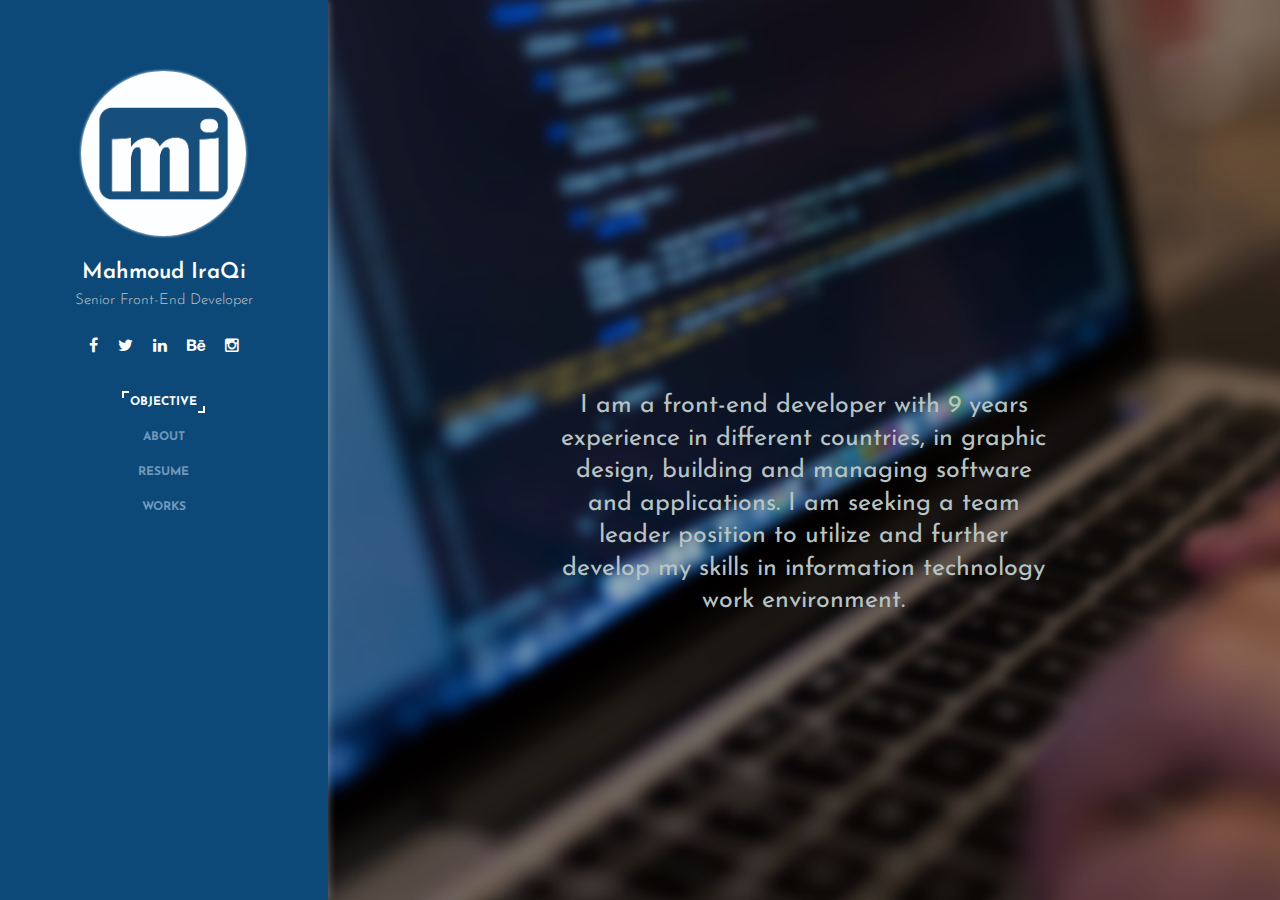
==== commit 69950c1c: "update data" ====
--- a/my-resume-app/index.html
+++ b/my-resume-app/index.html
@@ -14,5 +14,5 @@
 <link rel="stylesheet" href="styles.dcaf5f97e720a7d08f4d.css"></head>
 <body>
   <app-root></app-root>
-<script type="text/javascript" src="runtime.a66f828dca56eeb90e02.js"></script><script type="text/javascript" src="polyfills.0858c888d732919b1915.js"></script><script type="text/javascript" src="main.87c64ca772e22f5f0bb7.js"></script></body>
+<script type="text/javascript" src="runtime.a66f828dca56eeb90e02.js"></script><script type="text/javascript" src="polyfills.0858c888d732919b1915.js"></script><script type="text/javascript" src="main.dfd55651a362c179ee3f.js"></script></body>
 </html>
--- a/my-resume-app/assets/css/style.css
+++ b/my-resume-app/assets/css/style.css
@@ -168,7 +168,7 @@
 /*                      HEADER                                     */
 /*-----------------------------------------------------------------*/
 .header {
-    background: #0c4979; 
+    background: #0c4979;
     padding: 46px;
     position: absolute;
     height: 100vh;
@@ -191,7 +191,7 @@
 .header .LanguageSwitch label{
     color: #666;
     font-size: 12px;
-    margin-right: 10px; 
+    margin-right: 10px;
 }
 
 .header .LanguageSwitch select{
@@ -660,7 +660,7 @@
 .about .intro ul.info li span{
     color: #666;
     font-weight: bold;
-    width: 90px;
+    width: 160px;
     display: inline-block;
 }
 
@@ -1345,7 +1345,7 @@
   .works .hidden {
     display: none;
   }
-  
+
 
 /*-----------------------------------------------------------------*/
 /*                      SECTION TESTIMONIALS                       */
@@ -1611,4 +1611,4 @@
 .helpBlock span{
     color: #fff;
     font-size: 12px;
-}+}
